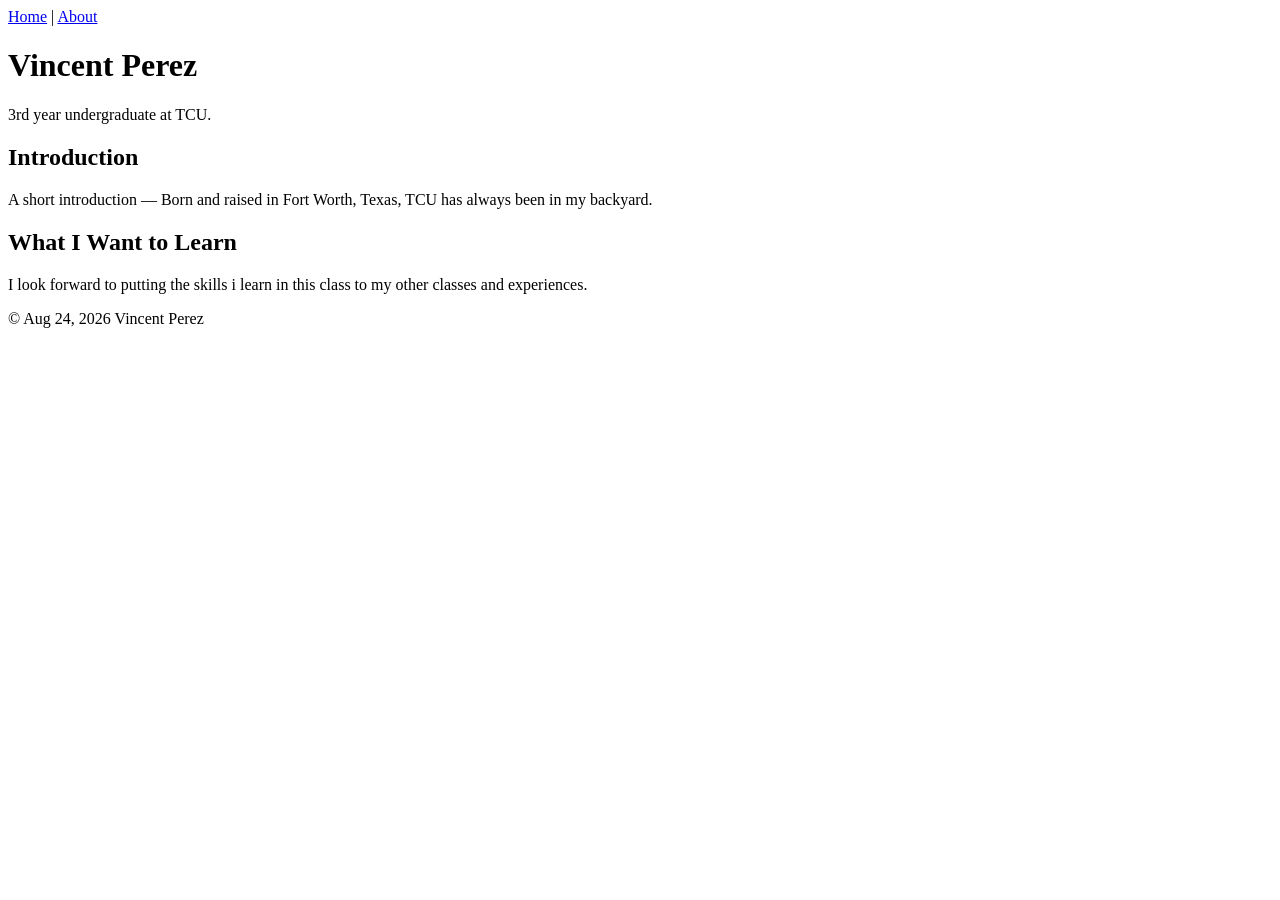
==== index.html @ 65da0132 "First Big Commit First Big Commit" ====
<!DOCTYPE html>
<html lang="en">
<head>
    <meta charset="UTF-8">
    <meta name="viewport" content="width=device-width, initial-scale=1.0">
    <title>Portfolio Homepage</title>
</head>
<body>
    <header>


<nav>
    <a href="index.html">Home</a> |
    <a href="about.html">About</a>
</nav>


    <h1>Vincent Perez</h1>
    
    
    <p>3rd year undergraduate at TCU.</p>
    </header>

<main>
    <section>
        <h2>Introduction</h2>
        <p>A short introduction — Born and raised in Fort Worth, Texas, TCU has always been in my backyard.</p>
    </section>

    <section>
        <h2>What I Want to Learn</h2>
        <p>I look forward to putting the skills i learn in this class to my other classes and experiences.</p>
    </section>
</main>

<footer>
    <p>&copy; Aug 24, 2026 Vincent Perez</p>
</footer>
    
</body>
</html>
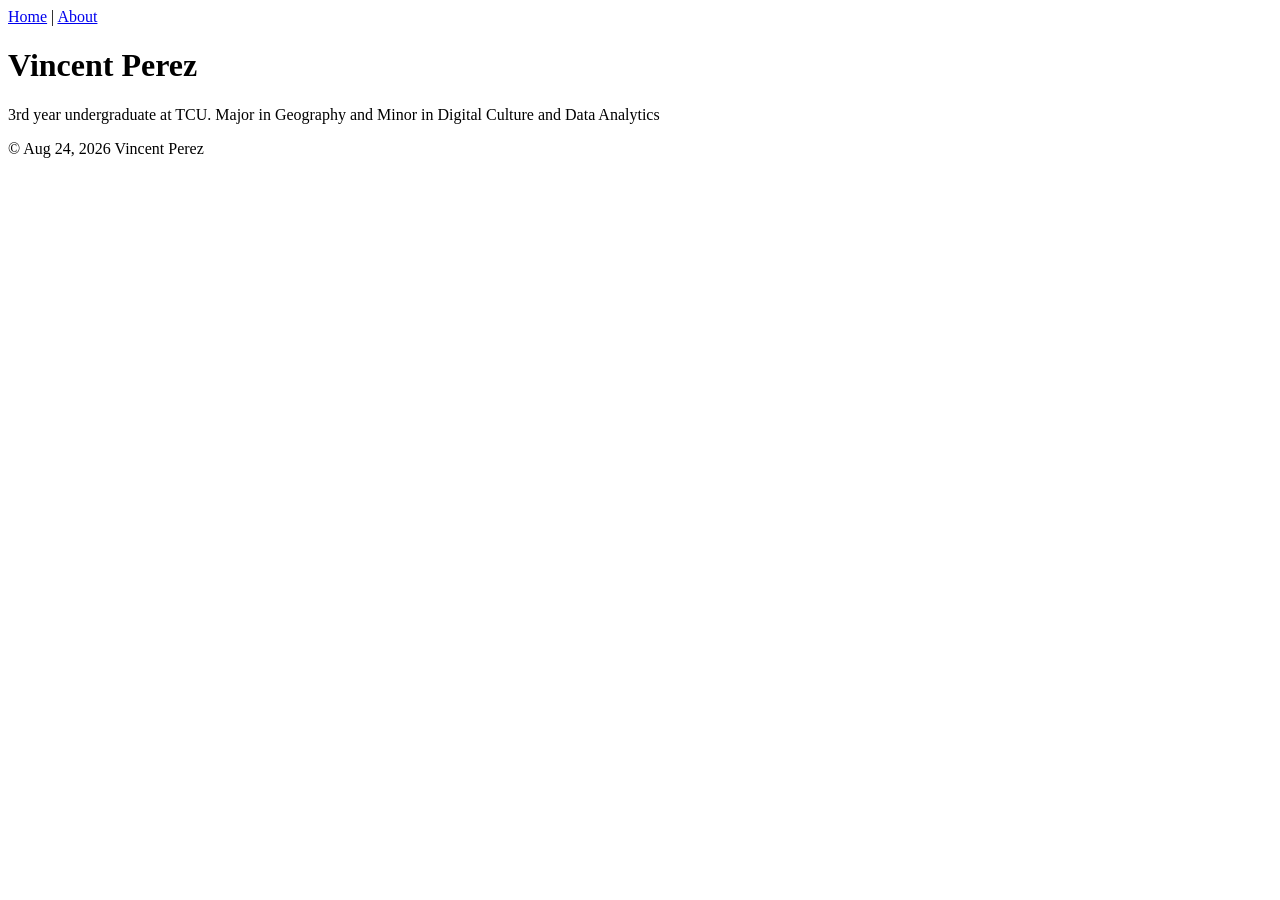
==== commit 96205169: "Big Commit Pt2" ====
--- a/index.html
+++ b/index.html
@@ -18,18 +18,16 @@
     <h1>Vincent Perez</h1>
     
     
-    <p>3rd year undergraduate at TCU.</p>
+    <p>3rd year undergraduate at TCU. Major in Geography and Minor in Digital Culture and Data Analytics</p>
     </header>
 
 <main>
     <section>
-        <h2>Introduction</h2>
-        <p>A short introduction — Born and raised in Fort Worth, Texas, TCU has always been in my backyard.</p>
+       
     </section>
 
     <section>
-        <h2>What I Want to Learn</h2>
-        <p>I look forward to putting the skills i learn in this class to my other classes and experiences.</p>
+        
     </section>
 </main>
 
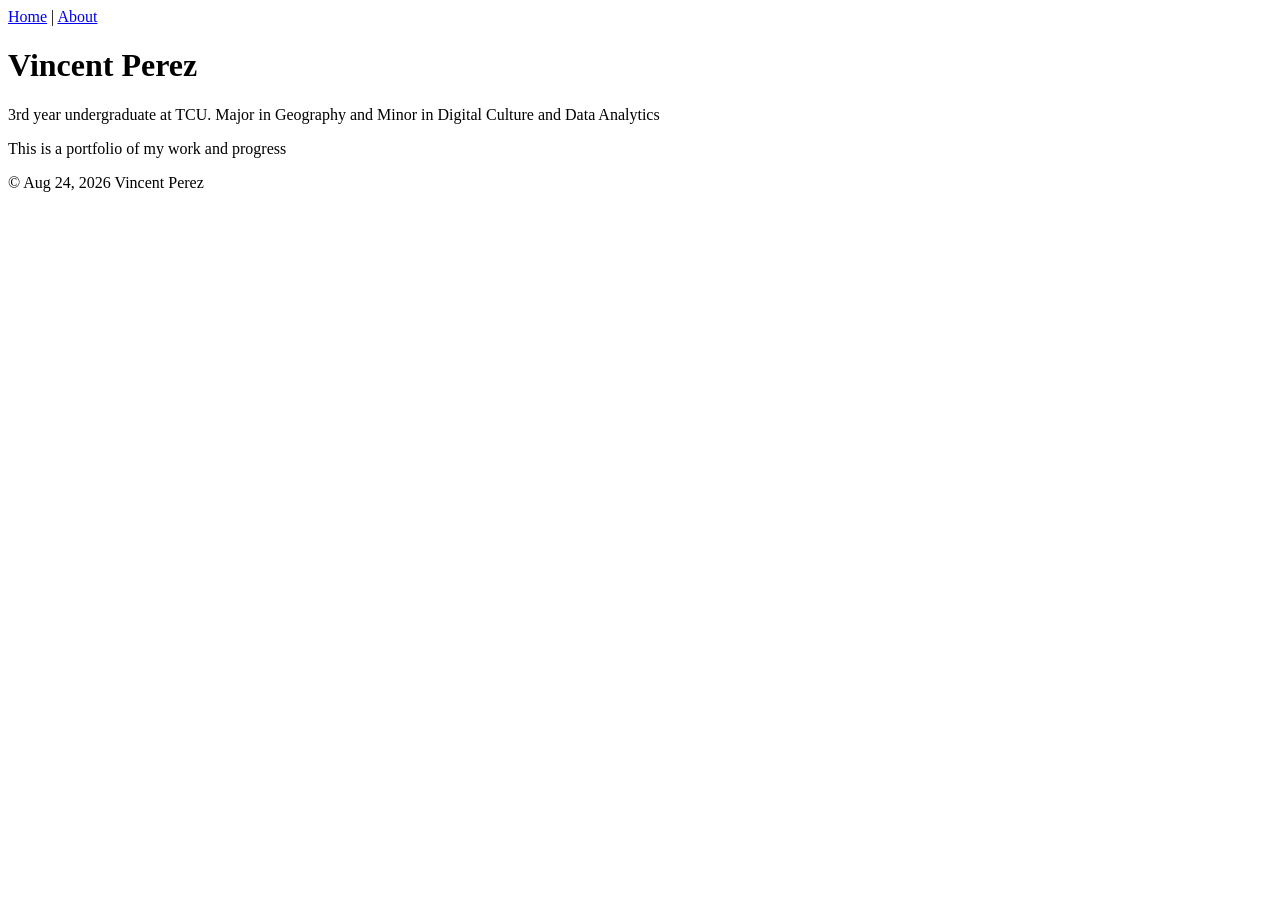
==== commit 8ae33de9: "Portfolio description Tell myself and readers what this portfolio is meant to be." ====
--- a/index.html
+++ b/index.html
@@ -19,7 +19,9 @@
     
     
     <p>3rd year undergraduate at TCU. Major in Geography and Minor in Digital Culture and Data Analytics</p>
-    </header>
+    
+    <p>This is a portfolio of my work and progress</p>
+</header>
 
 <main>
     <section>
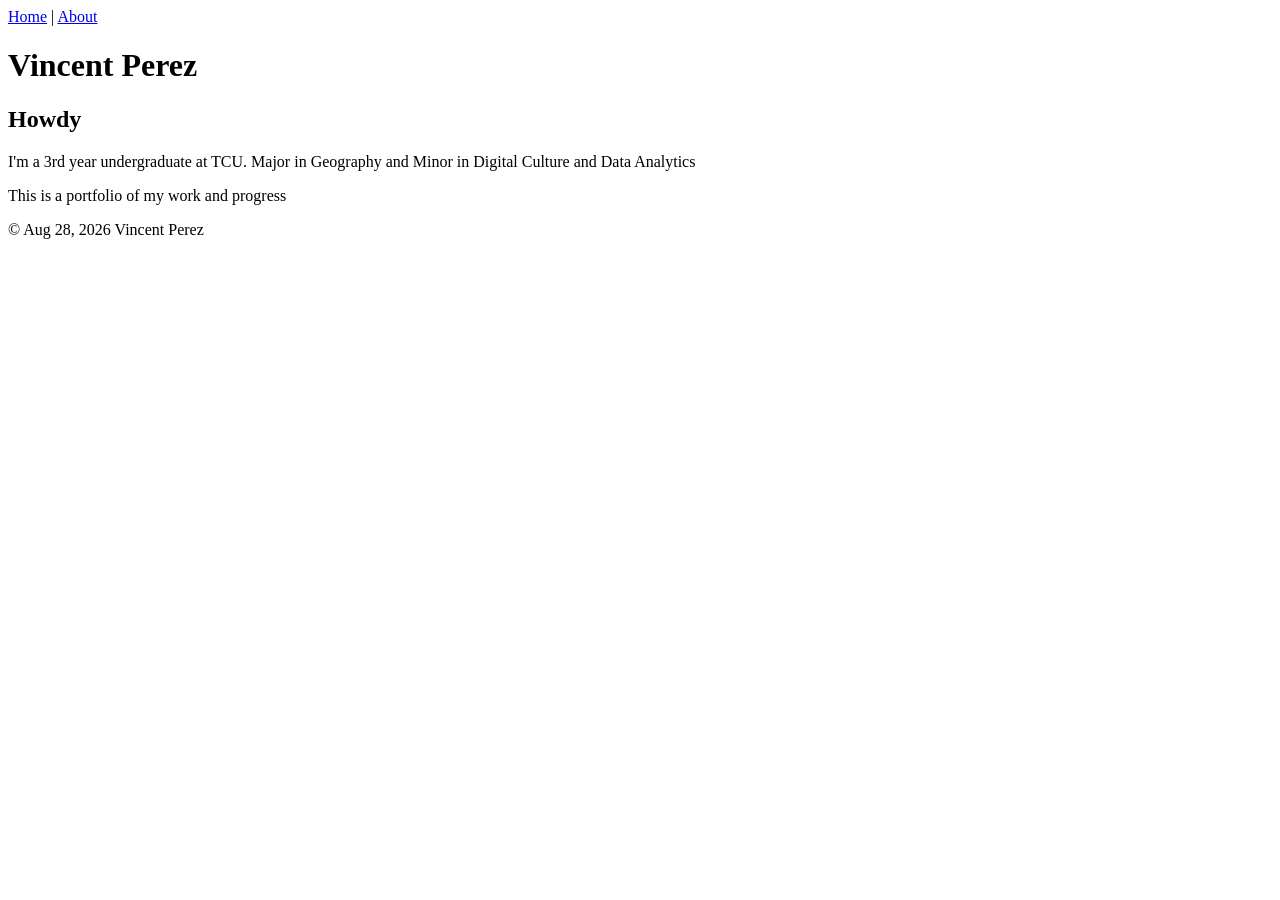
==== commit baa3e33a: "Corrections Spelling and date corrections" ====
--- a/index.html
+++ b/index.html
@@ -17,8 +17,8 @@
 
     <h1>Vincent Perez</h1>
     
-    
-    <p>3rd year undergraduate at TCU. Major in Geography and Minor in Digital Culture and Data Analytics</p>
+    <h2>Howdy</h2>
+    <p>I'm a 3rd year undergraduate at TCU. Major in Geography and Minor in Digital Culture and Data Analytics</p>
     
     <p>This is a portfolio of my work and progress</p>
 </header>
@@ -34,7 +34,7 @@
 </main>
 
 <footer>
-    <p>&copy; Aug 24, 2026 Vincent Perez</p>
+    <p>&copy; Aug 28, 2026 Vincent Perez</p>
 </footer>
     
 </body>
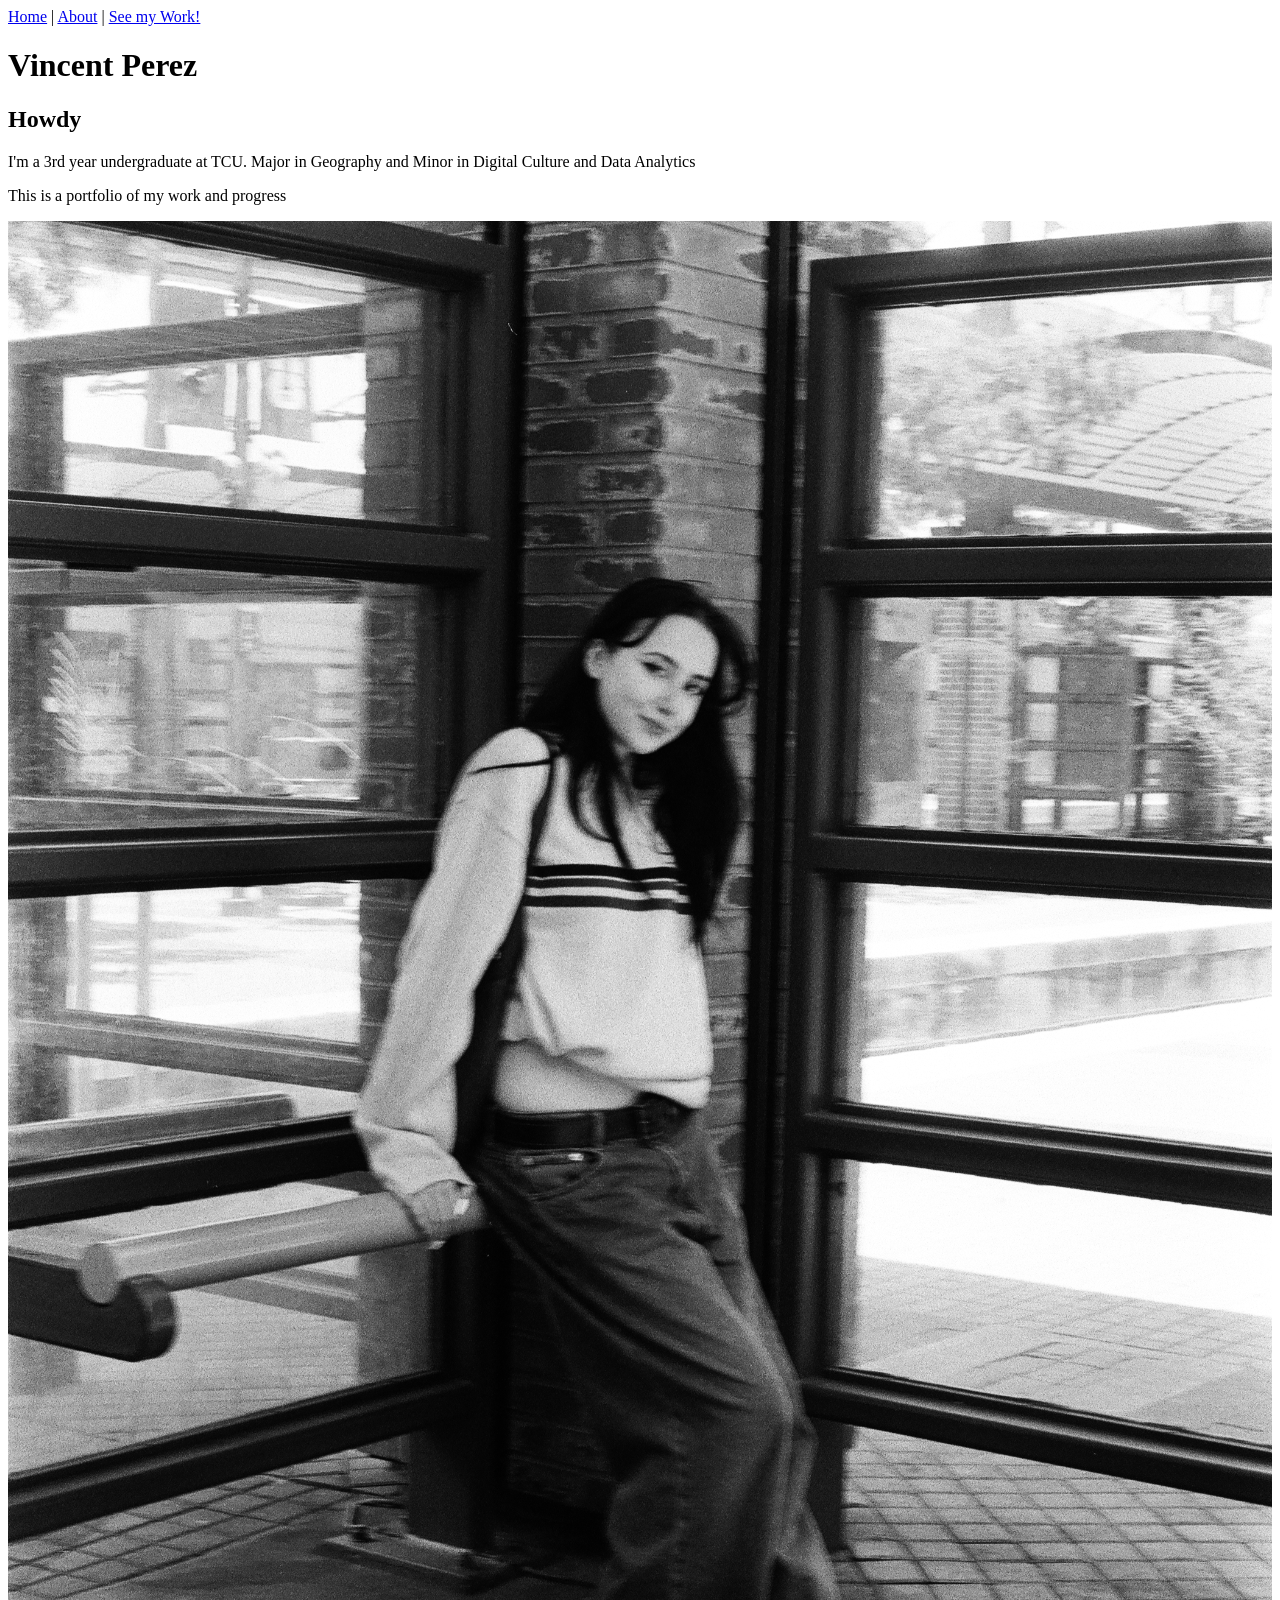
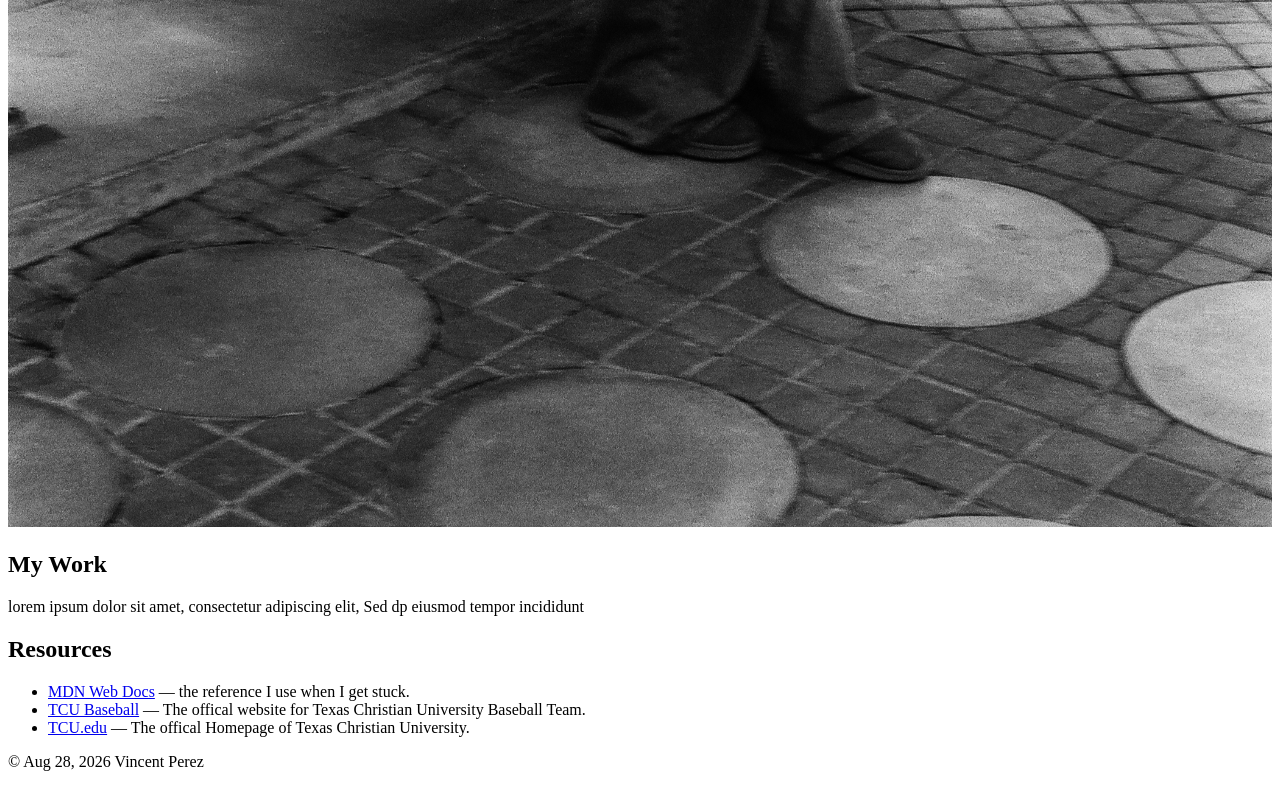
==== commit 59a99924: "Big Commit (8/28) Pt1 Add resource section, add internal navigation link, add an image, and fix the " ====
--- a/index.html
+++ b/index.html
@@ -11,7 +11,8 @@
 
 <nav>
     <a href="index.html">Home</a> |
-    <a href="about.html">About</a>
+    <a href="about.html">About</a> |
+    <a href="#work">See my Work!</a>
 </nav>
 
 
@@ -21,17 +22,28 @@
     <p>I'm a 3rd year undergraduate at TCU. Major in Geography and Minor in Digital Culture and Data Analytics</p>
     
     <p>This is a portfolio of my work and progress</p>
+
+    <img src="images/000088270034.jpg" alt="a black and white photo of a lady" style="max-width: 100%">
 </header>
 
 <main>
-    <section>
-       
-    </section>
+   <section>
+    <h2 id="work">My Work</h2>
 
-    <section>
-        
-    </section>
+    <p>lorem ipsum dolor sit amet, consectetur adipiscing elit, Sed dp eiusmod tempor incididunt</p>
+
+
+   </section>
+    
 </main>
+<aside id="resources">
+    <h2>Resources</h2>
+    <ul>
+        <li><a href="https://developer.mozilla.org/" target="_blank" rel="noopener">MDN Web Docs</a> — the reference I use when I get stuck.</li>
+        <li><a href="https://gofrogs.com/sports/baseball/" target="_blank" rel="noopener">TCU Baseball</a> — The offical website for Texas Christian University Baseball Team.</li>
+        <li><a href="https://www.tcu.edu/" target="_blank" rel="noopener">TCU.edu</a> — The offical Homepage of Texas Christian University.</li>
+    </ul>
+</aside>
 
 <footer>
     <p>&copy; Aug 28, 2026 Vincent Perez</p>
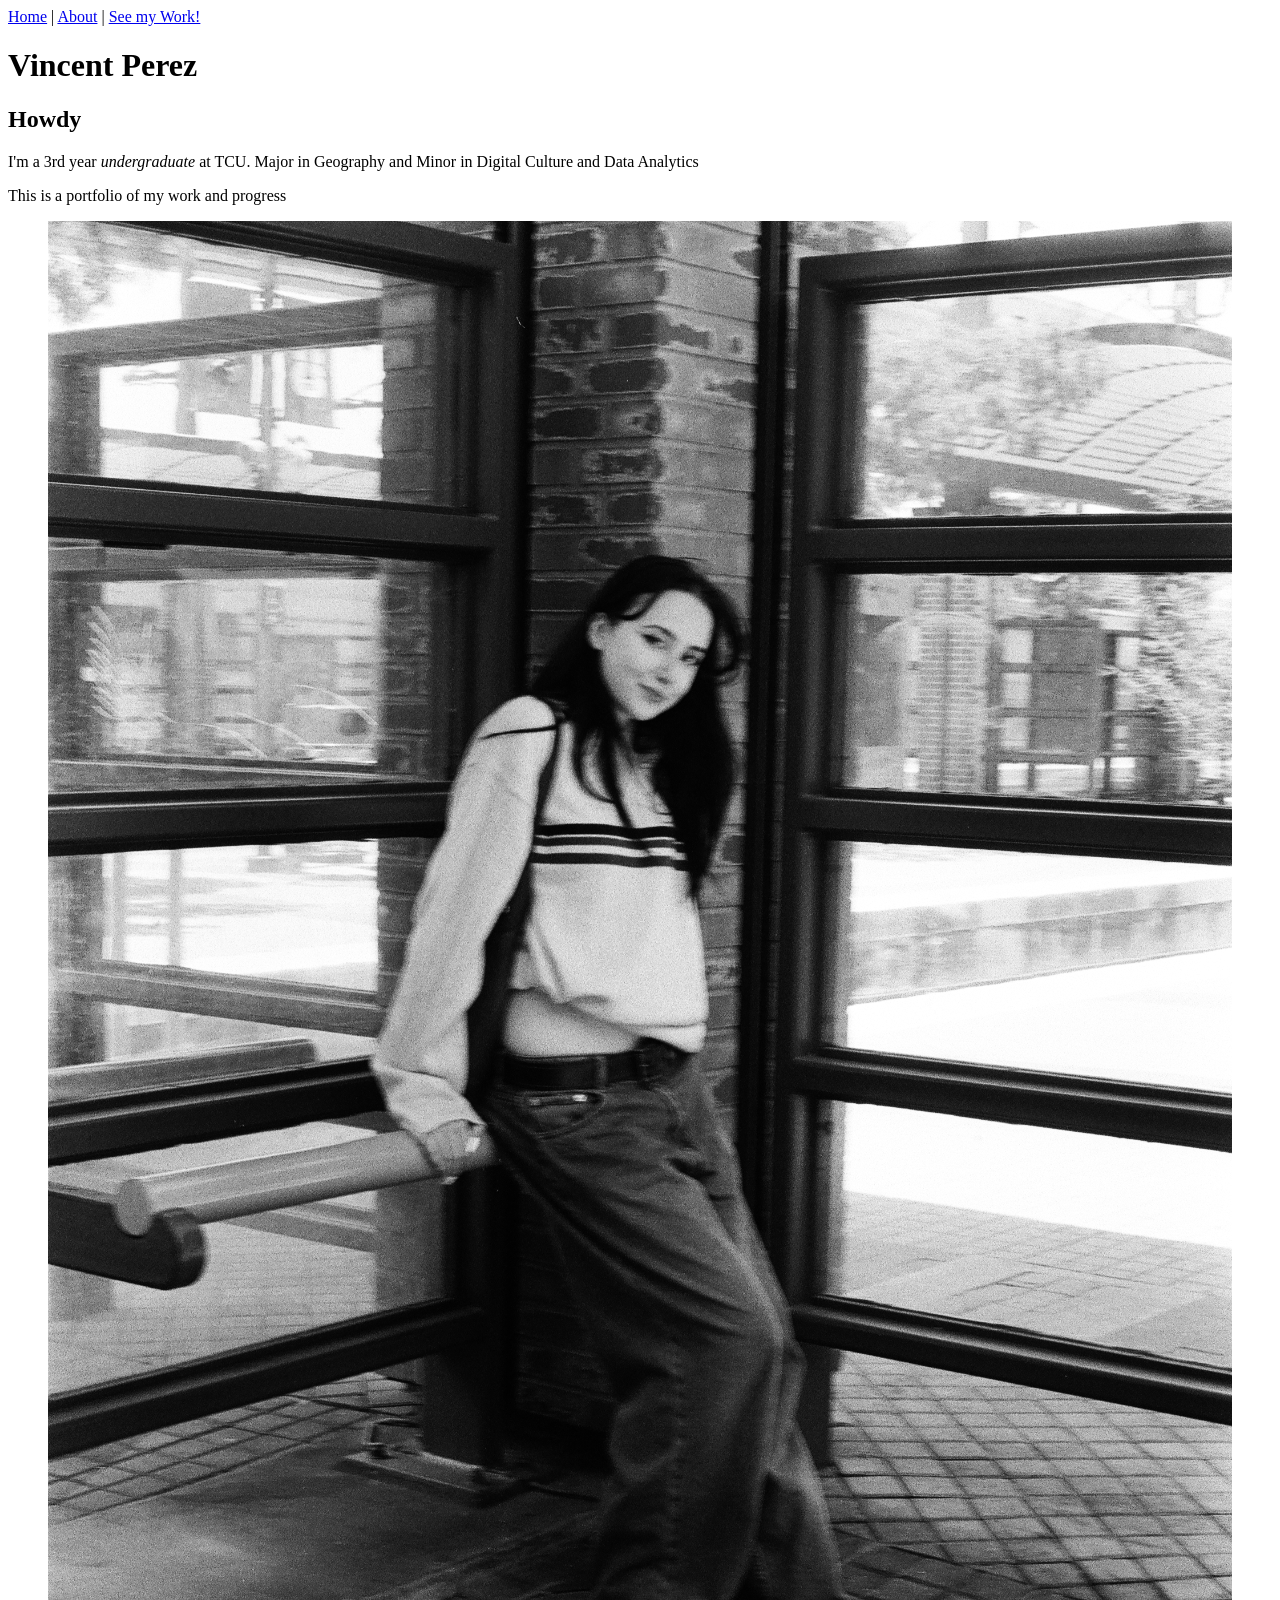
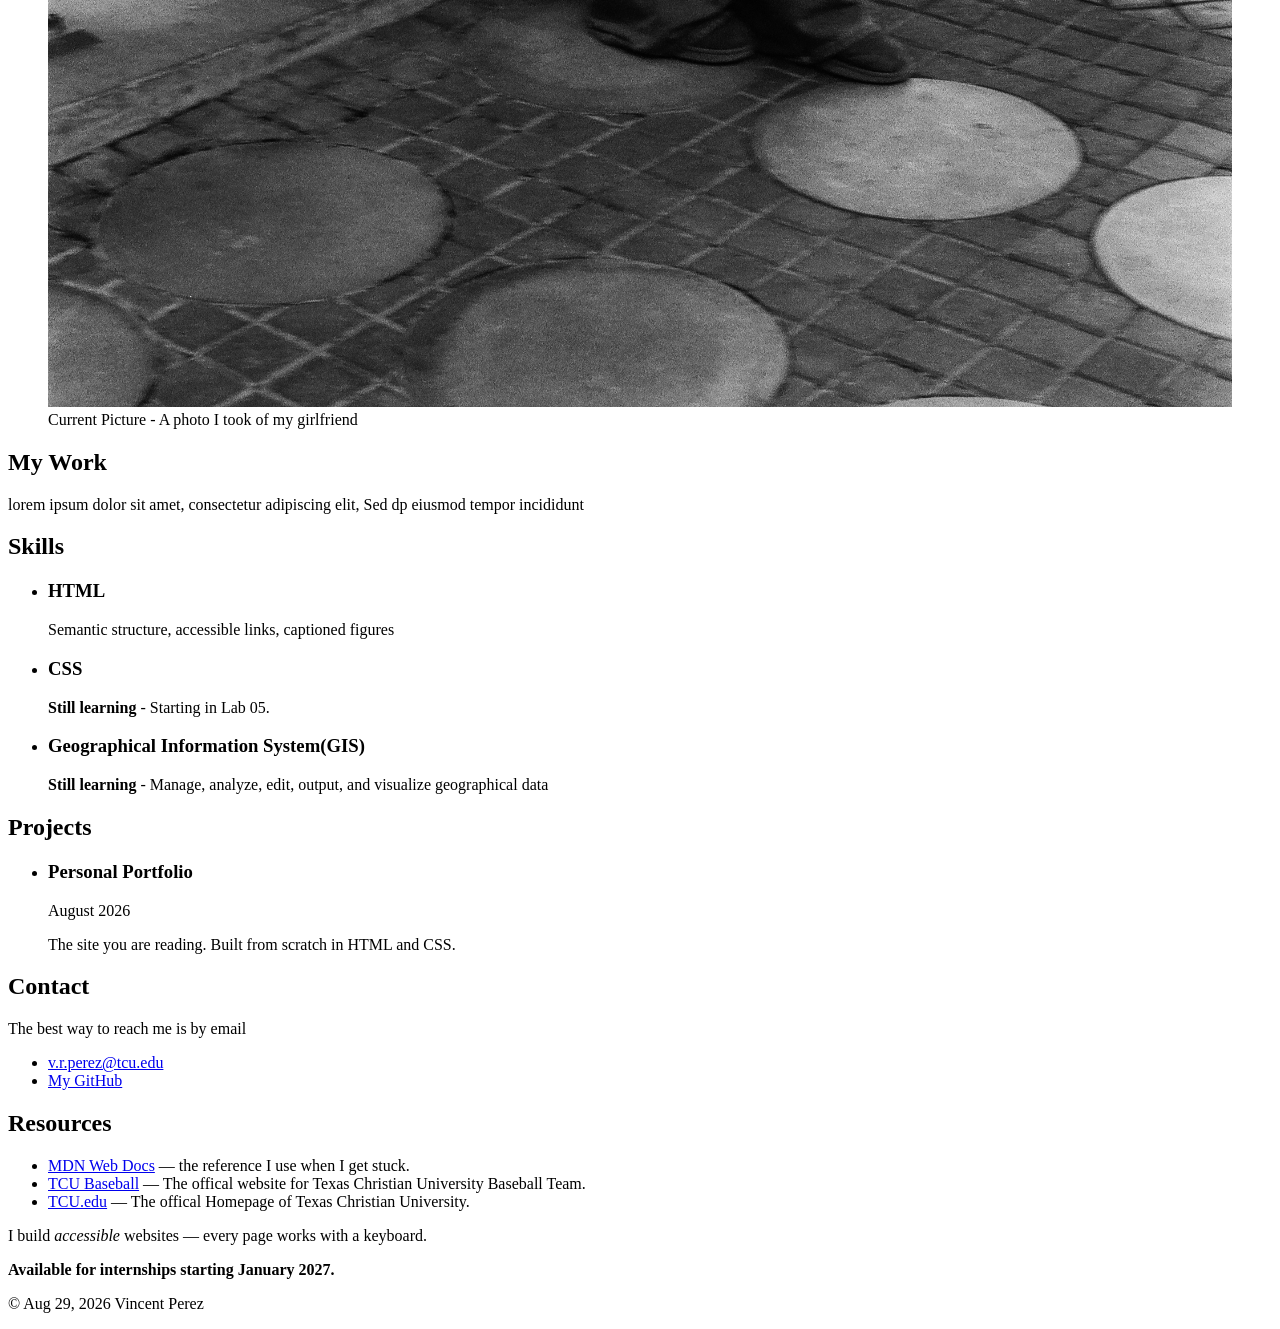
==== commit 38d35827: "Big Commit (8/28)Pt2 Add meaningful link, photo with caption, structure lists or skill/project/conta" ====
--- a/index.html
+++ b/index.html
@@ -19,11 +19,15 @@
     <h1>Vincent Perez</h1>
     
     <h2>Howdy</h2>
-    <p>I'm a 3rd year undergraduate at TCU. Major in Geography and Minor in Digital Culture and Data Analytics</p>
+    <p>I'm a 3rd year <em>undergraduate</em> at TCU. Major in Geography and Minor in Digital Culture and Data Analytics</p>
     
     <p>This is a portfolio of my work and progress</p>
 
+<figure>
     <img src="images/000088270034.jpg" alt="a black and white photo of a lady" style="max-width: 100%">
+    <figcaptopn>Current Picture - A photo I took of my girlfriend</figcaptopn>
+
+</figure>
 </header>
 
 <main>
@@ -34,6 +38,52 @@
 
 
    </section>
+
+    <secion id="skills">
+        <h2>Skills</h2>
+        <ul class="skills-grid">
+            <li class="skills-card">
+                <h3>HTML</h3>
+                <p>Semantic structure, accessible links, captioned figures</p>
+            </li>
+            <li class="skills-card">
+                <h3>CSS</h3>
+                <p><strong>Still learning</strong> - Starting in Lab 05.</p>
+            </li>
+            <li class="skills-card">
+                <h3>Geographical Information System(GIS)</h3>
+                <p><strong>Still learning</strong> - Manage, analyze, edit, output, and visualize geographical data</p>
+            </li>
+        </ul>
+    
+    
+    
+
+    
+
+    </secion>
+
+    <section id="projects">
+        <h2>Projects</h2>
+        <ul class="project-list">
+            <li class="project-card">
+                <h3>Personal Portfolio</h3>
+                <p><time datetime="2026-08">August 2026</time></p>
+                <p>The site you are reading. Built from scratch in HTML and CSS.</p>
+            </li>
+        </ul>
+    </section>
+
+    <section id="contact">
+        <h2>Contact</h2>
+        <p>The best way to reach me is by email</p>
+        <ul>
+            <li><a href="mailto:v.r.perez@tcu.edu">v.r.perez@tcu.edu</a></li>
+            <li><a href="https://github.com/vrperz007/portfolio-vperez" target="_blank" rel="noopener">My GitHub</a></li>
+        </ul>
+    </section>
+
+    
     
 </main>
 <aside id="resources">
@@ -45,8 +95,12 @@
     </ul>
 </aside>
 
+<p>I build <em>accessible</em> websites — every page works with a keyboard.</p>
+
+<p><strong>Available for internships starting January 2027.</strong></p>
+
 <footer>
-    <p>&copy; Aug 28, 2026 Vincent Perez</p>
+    <p>&copy; Aug 29, 2026 Vincent Perez</p>
 </footer>
     
 </body>
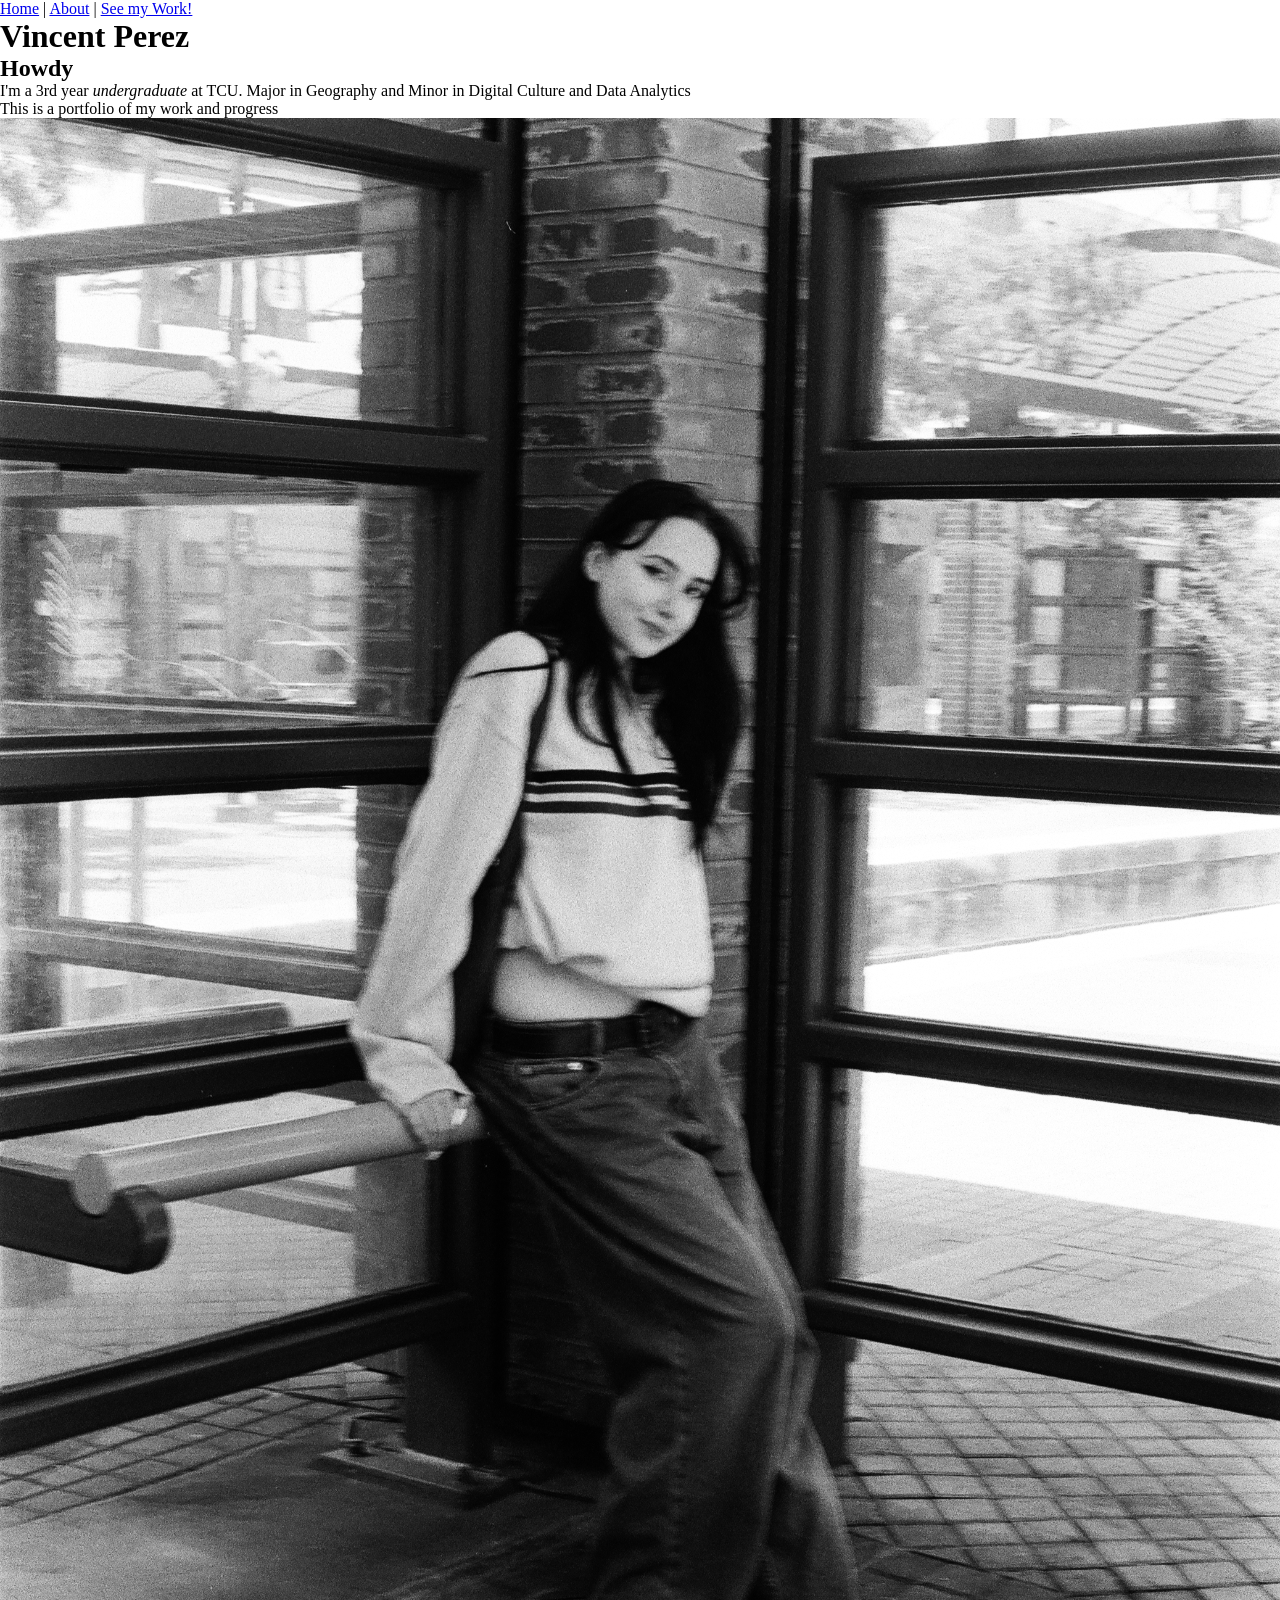
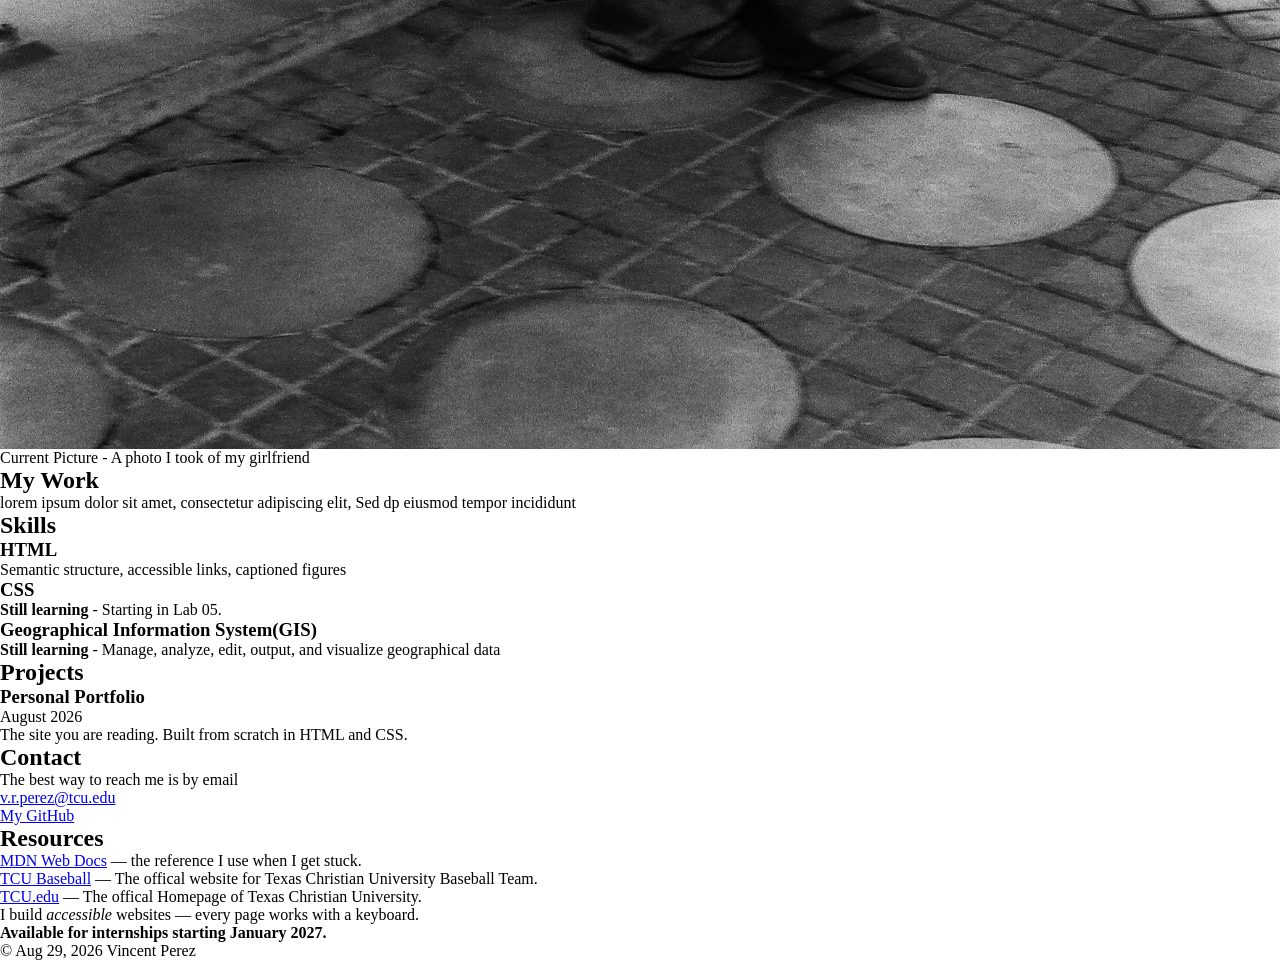
==== commit 6a8fa9b9: "8/31 Lab 5 Pt1" ====
--- a/index.html
+++ b/index.html
@@ -4,6 +4,7 @@
     <meta charset="UTF-8">
     <meta name="viewport" content="width=device-width, initial-scale=1.0">
     <title>Portfolio Homepage</title>
+    <link rel="stylesheet" href="css/styles.css">
 </head>
 <body>
     <header>
@@ -24,7 +25,7 @@
     <p>This is a portfolio of my work and progress</p>
 
 <figure>
-    <img src="images/000088270034.jpg" alt="a black and white photo of a lady" style="max-width: 100%">
+    <img src="images/000088270034.jpg" alt="a black and white photo of a lady">
     <figcaptopn>Current Picture - A photo I took of my girlfriend</figcaptopn>
 
 </figure>
--- a/css/styles.css
+++ b/css/styles.css
@@ -0,0 +1,53 @@
+/* ==========================
+   1. RESET
+   ========================== */
+*,
+*::before,
+*::after {
+    box-sizing: border-box;
+    margin: 0;
+    padding: 0;
+}
+
+img {
+    max-width: 100%;
+    height: auto;
+    display: block;
+}
+/* ==========================
+   2. DESIGN TOKENS
+
+   ========================== */
+:root {
+    /* Color */
+    --color-bg: #fafafa;
+    --color-surface: #ffffff;
+    --color-text: #1f2937;
+    --color-muted: #6b7280;
+    --color-accent: #0369a1;
+
+    /* Spacing — a modular scale */
+    --space-sm: 0.5rem;
+    --space-md: 1rem;
+    --space-lg: 1.5rem;
+    --space-xl: 2rem;
+
+    /* Typography */
+    --text-base: 1rem;
+    --text-h3: 1.25rem;
+    --text-h2: 1.5rem;
+    --text-h1: 2.25rem;
+    --leading-body: 1.6;
+    --leading-heading: 1.2;
+
+    /* Layout */
+    --page-width: 64rem;
+    --reading-width: 70ch;
+}
+/* ==========================
+   3. BASE ELEMENT STYLES
+   ========================== */
+
+/* ==========================
+   4. LAYOUT
+   ========================== */
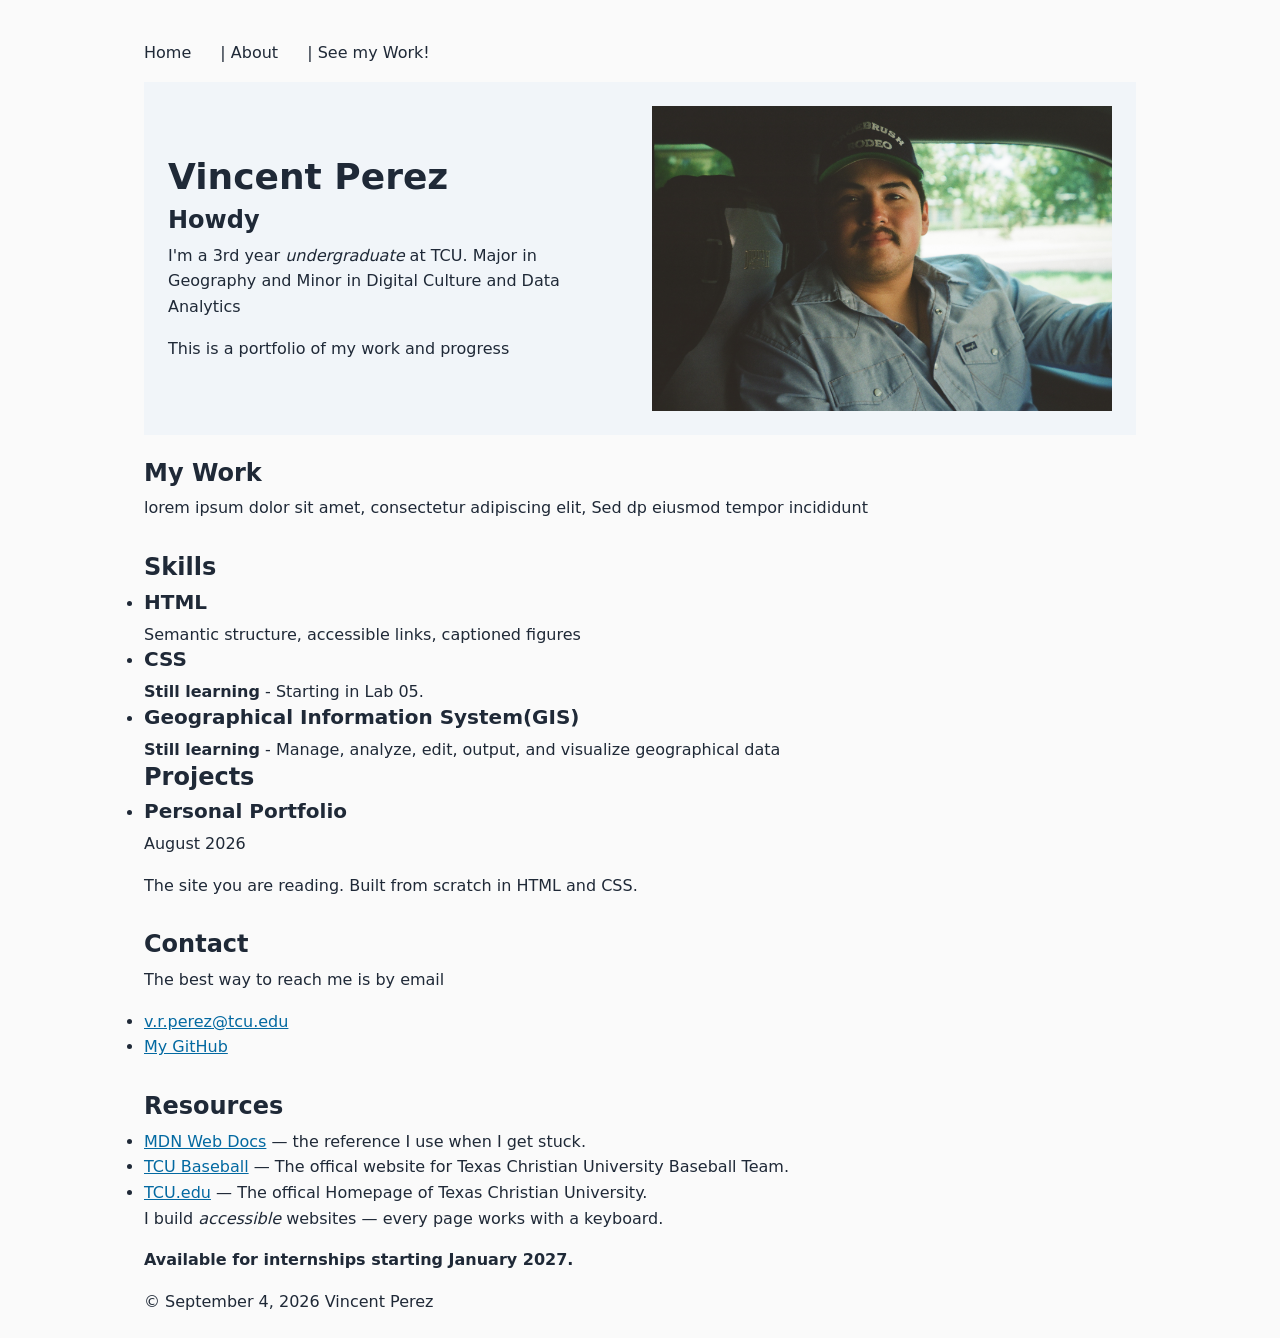
==== commit 3e9c6693: "9/4 Big Commit Lab6 :root block contains '--font-stack', '--color-surface-alt', and '--radius-md'. B" ====
--- a/index.html
+++ b/index.html
@@ -7,8 +7,6 @@
     <link rel="stylesheet" href="css/styles.css">
 </head>
 <body>
-    <header>
-
 
 <nav>
     <a href="index.html">Home</a> |
@@ -16,19 +14,25 @@
     <a href="#work">See my Work!</a>
 </nav>
 
+ <header>
+    <div class="header-text">
 
-    <h1>Vincent Perez</h1>
+
+
+
+        <h1>Vincent Perez</h1>
     
-    <h2>Howdy</h2>
-    <p>I'm a 3rd year <em>undergraduate</em> at TCU. Major in Geography and Minor in Digital Culture and Data Analytics</p>
+        <h2>Howdy</h2>
+        <p>I'm a 3rd year <em>undergraduate</em> at TCU. Major in Geography and Minor in Digital Culture and Data Analytics</p>
     
-    <p>This is a portfolio of my work and progress</p>
+        <p>This is a portfolio of my work and progress</p>
+    </div>
 
-<figure>
-    <img src="images/000088270034.jpg" alt="a black and white photo of a lady">
-    <figcaptopn>Current Picture - A photo I took of my girlfriend</figcaptopn>
+    <div class="header-text">
+        <img src="images/000041060002.jpg" alt="a photograph of me taken by my girlfriend.">
+    </div>
+    
 
-</figure>
 </header>
 
 <main>
@@ -101,7 +105,7 @@
 <p><strong>Available for internships starting January 2027.</strong></p>
 
 <footer>
-    <p>&copy; Aug 29, 2026 Vincent Perez</p>
+    <p>&copy; September 4, 2026 Vincent Perez</p>
 </footer>
     
 </body>
--- a/css/styles.css
+++ b/css/styles.css
@@ -1,6 +1,7 @@
 /* ==========================
    1. RESET
    ========================== */
+
 *,
 *::before,
 *::after {
@@ -18,7 +19,12 @@
    2. DESIGN TOKENS
 
    ========================== */
+
 :root {
+    /*...existing tokens...*/
+    --font-stack:system-ui, 'Segoe UI', Tahoma, sans-serif;
+    --color-surface-alt: #f1f5f9;
+    --radius-md: 8px;
     /* Color */
     --color-bg: #fafafa;
     --color-surface: #ffffff;
@@ -48,6 +54,64 @@
    3. BASE ELEMENT STYLES
    ========================== */
 
+body {
+    background-color: var(--color-bg);
+    color: var(--color-text);
+    font-size: var(--text-base);
+    line-height: var(--leading-body);
+
+
+h1 { font-size: var(--text-h1); line-height: var(--leading-heading); }
+h2 { font-size: var(--text-h2); line-height: var(--leading-heading); }
+h3 { font-size: var(--text-h3); line-height: var(--leading-heading); }
+
+h1, h2, h3 { margin-bottom: var(--space-sm); }
+p { margin-bottom: var(--space-md); }
+p:last-child { margin-bottom: 0; }
+
+a { color: var(--color-accent); }
+
+font-family: var(--font-stack)
+/*...existing lab 05 decleration...*/
+}
 /* ==========================
    4. LAYOUT
-   ========================== */+   ========================== */
+
+body {
+    max-width: var(--page-width);
+    margin: 0 auto;
+    padding: var(--space-lg) var(--space-md);
+}
+
+header {
+    display: flex;
+    align-items: center;
+    gap: var(--space-lg);
+    padding: var(--space-lg);
+    background-color: var(--color-surface-alt);
+    margin-bottom: var(--space-lg);
+}
+.header-text { flex: 1; }
+.header-pic {
+    flex: 1;
+    background-color: var(--color-surface);
+    min-height: 18rem;
+    border-radius: var(--radius-md);
+    display: flex;
+    align-items: center;
+    justify-content: center;
+    color: var(--color-muted);
+}
+
+nav {
+    padding: var(--space-md) 0;
+}
+nav a {
+    color: var(--color-text);
+    text-decoration: none;
+    margin-right: var(--space-lg);
+}
+nav a:hover { color: var(--color-accent); }
+
+section { margin-bottom: var(--space-xl); }
